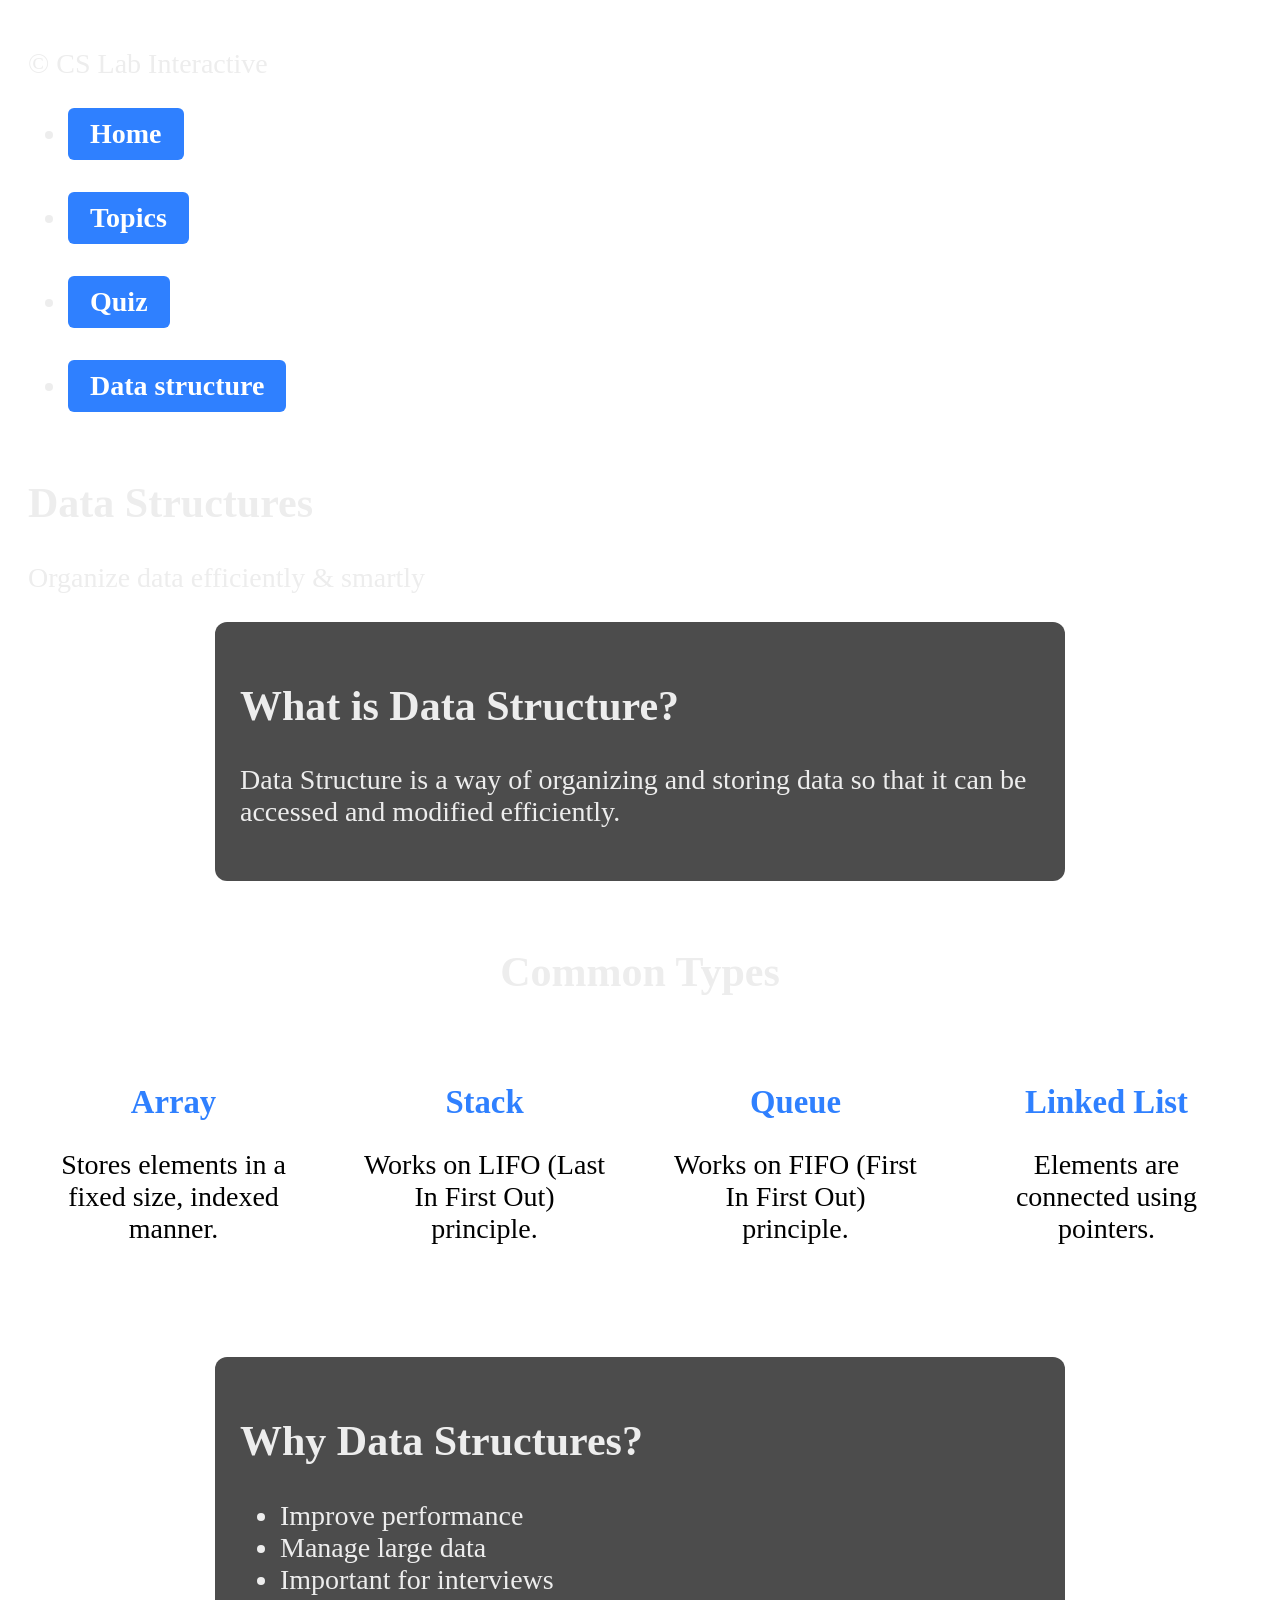
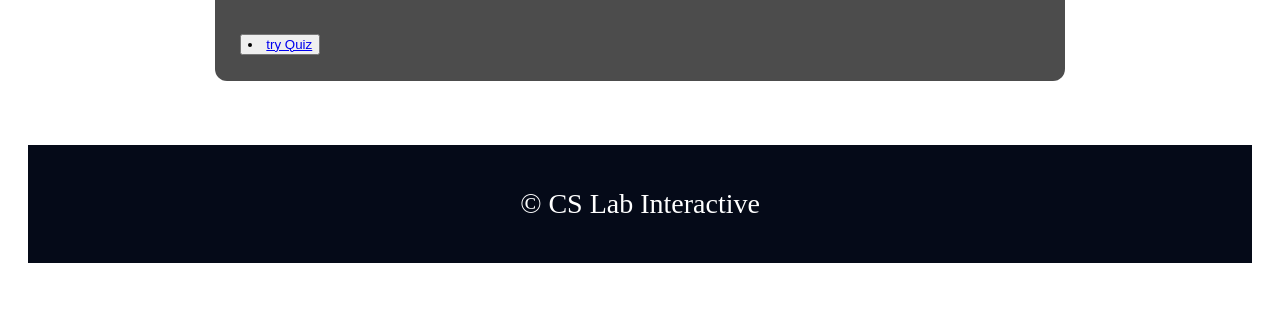
==== Data structure.html @ 9be8dea6 "Added project files" ====
<!DOCTYPE html>
<html lang="en">
<head>
<meta charset="UTF-8">
<meta name="viewport" content="width=device-width, initial-scale=1.0">
<title>Data Structures | CS Lab</title>
<style>
body{
  background-image: url("/helo/abstract-futuristic-circuit-board-illustration-high-computer-technology-dark-blue-color-background-hi-tech-digital-technology-concept-free-vector.jpg");
background-size: cover;
  background-position: center;
  background-repeat: no-repeat;
  padding: 40px 20px;
  color :#EDEDED;
  font-size:28px;
}

.n {
  display: inline-block;
  padding: 10px 22px;
  background: #2f80ff;
  color: white;
  text-decoration: none;
  border-radius: 6px;
  font-weight: bold;
  gap: 5px;
  
 
}
  .content-box {
  max-width: 800px;
  margin: auto;
  background: rgba(0,0,0,0.7);
  padding: 25px;
  border-radius: 12px;
}

.ds-cards {
  display: grid;
  grid-template-columns: repeat(auto-fit, minmax(180px, 1fr));
  gap: 20px;
  margin-top: 25px;
}

.ds-card {
  background: #ffffff;
  color: #000;
  padding: 20px;
  border-radius: 12px;
  text-align: center;
}

.ds-card h3 {
  color: #2f80ff;
  margin-bottom: 10px;
}

footer {
  text-align: center;
  padding: 15px;
  background: #050a18;
  color: white;
}
</style>
</head>
<body>

<!-- NAVBAR -->
<nav>
  <div class="logo"> © CS Lab Interactive</div>
  <ul>
    <li><a href="index.html"class="n">Home</a></li><br />
    <li><a href="Topics.html"class="n">Topics</a></li><br />
    <li><a href="Quiz.html"class="n">Quiz</a></li><br />
        <li><a href="Data structure.html" class="n">Data structure</a></li><br />
  </ul>
</nav>

<!-- HERO -->
<section class="hero section-bg">
  <h1>Data Structures</h1>
  <p>Organize data efficiently & smartly</p>
</section>

<!-- INTRO -->
<section class="section-bg">
  <div class="content-box">
    <h2>What is Data Structure?</h2>
    <p>
      Data Structure is a way of organizing and storing data so that it can be
      accessed and modified efficiently.
    </p>
  </div>
</section><br />

<!-- TYPES -->
<section class="section-bg">
  <h2 style="text-align:center;">Common Types</h2>

  <div class="ds-cards">
    <div class="ds-card">
      <h3>Array</h3>
      <p>Stores elements in a fixed size, indexed manner.</p>
    </div>

    <div class="ds-card">
      <h3>Stack</h3>
      <p>Works on LIFO (Last In First Out) principle.</p>
    </div>

    <div class="ds-card">
      <h3>Queue</h3>
      <p>Works on FIFO (First In First Out) principle.</p>
    </div>

    <div class="ds-card">
      <h3>Linked List</h3>
      <p>Elements are connected using pointers.</p>
    </div>
  </div>
</section><br /><br />

<!-- WHY IMPORTANT -->
<section class="section-bg">
  <div class="content-box">
    <h2>Why Data Structures?</h2>
    <ul>
      <li>Improve performance</li>
      <li>Manage large data</li>
      <li>Important for interviews</li>
    </ul>

    <button onclick=<ul>
    <li><a href="Quiz.html">try Quiz</a></li>
      
    </button>
  </div>
</section><br /><br />

<footer>
  <p>© CS Lab Interactive</p>
</footer>

</body>
</html>
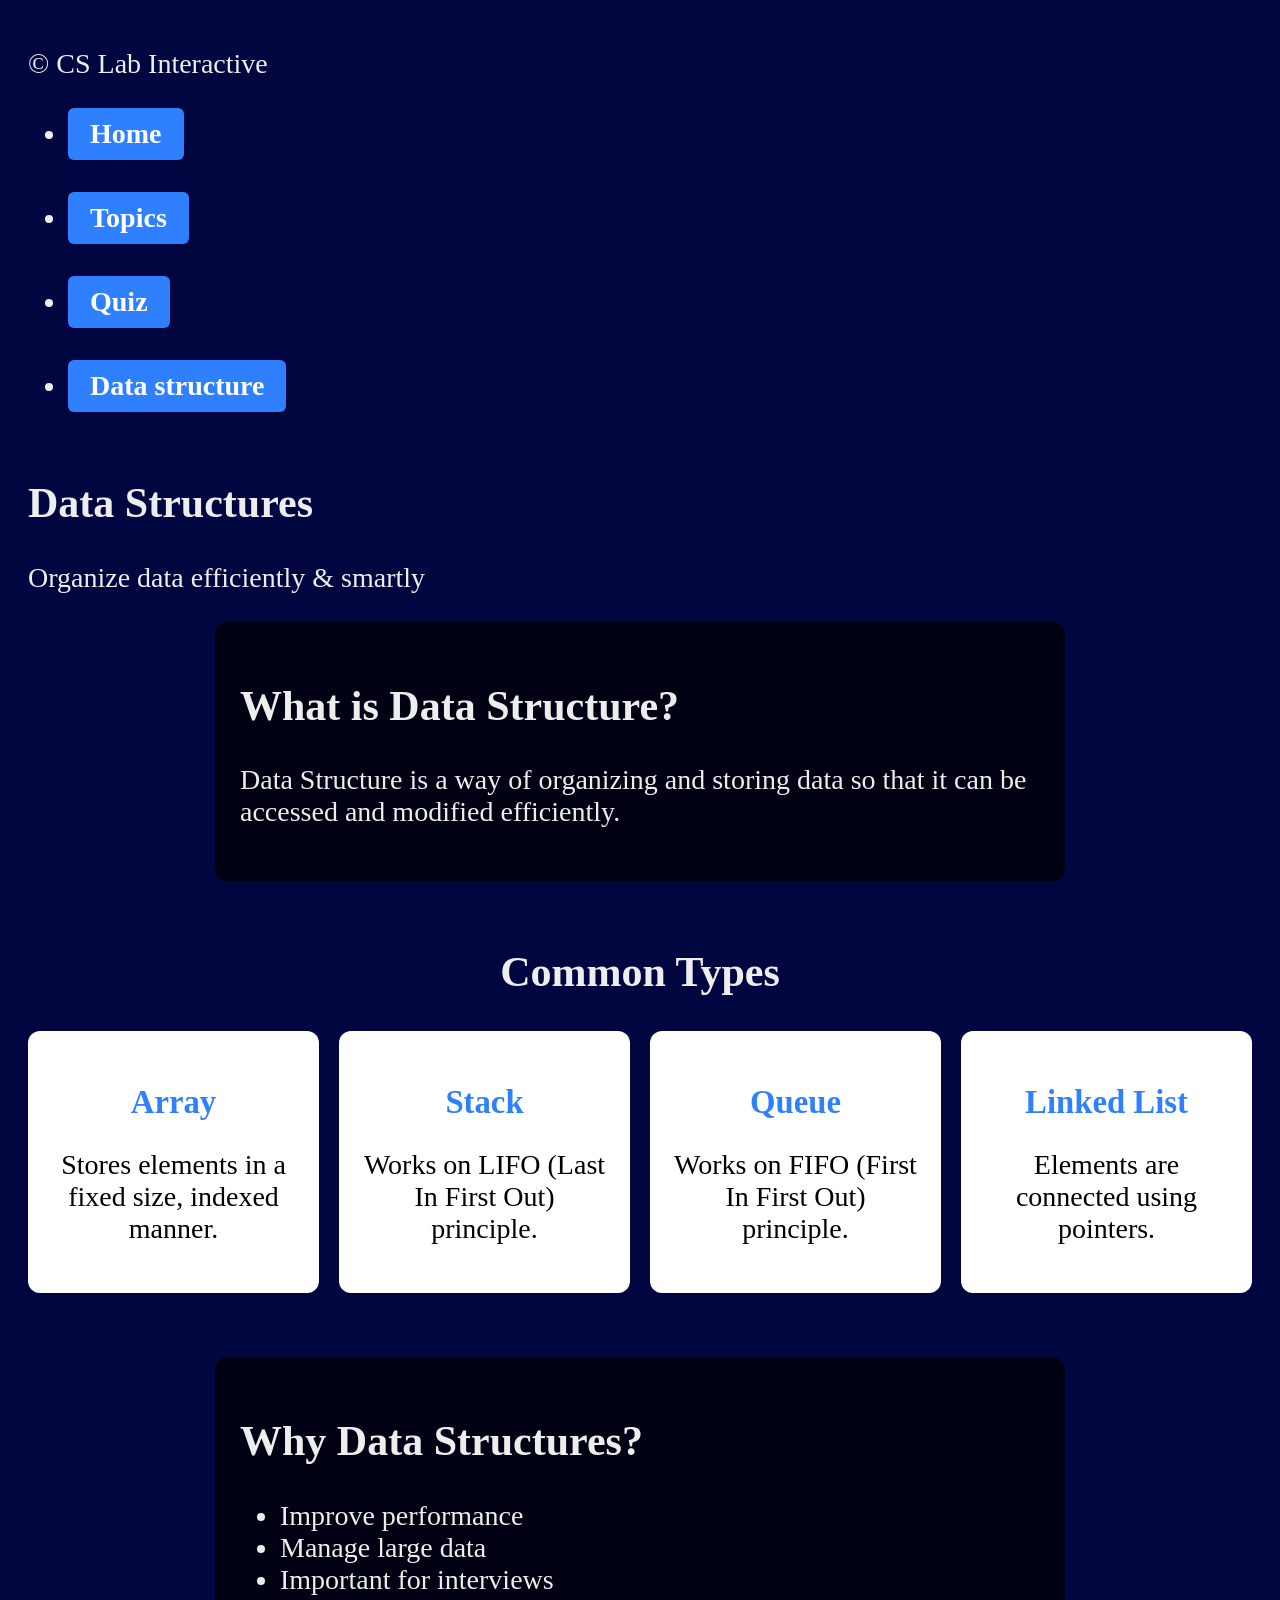
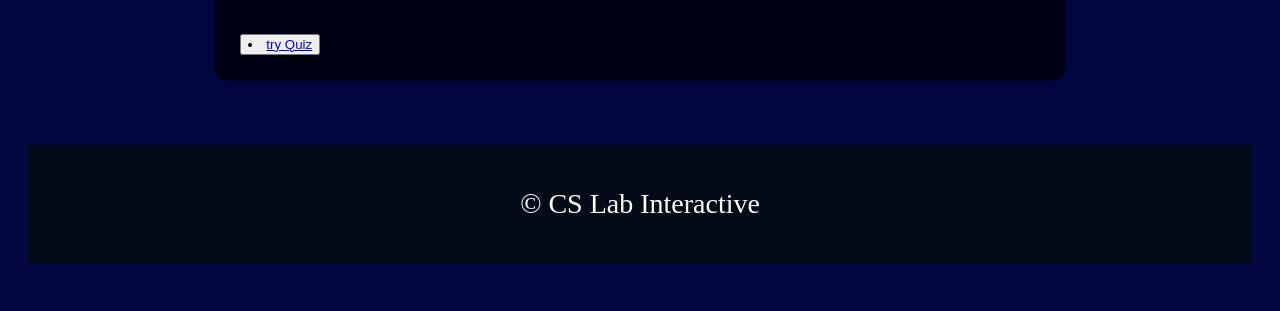
==== commit 3597cb69: "Add files via upload" ====
--- a/Data structure.html
+++ b/Data structure.html
@@ -6,7 +6,7 @@
 <title>Data Structures | CS Lab</title>
 <style>
 body{
-  background-image: url("/helo/abstract-futuristic-circuit-board-illustration-high-computer-technology-dark-blue-color-background-hi-tech-digital-technology-concept-free-vector.jpg");
+  background-color: #010640;
 background-size: cover;
   background-position: center;
   background-repeat: no-repeat;
@@ -69,7 +69,7 @@
 <nav>
   <div class="logo"> © CS Lab Interactive</div>
   <ul>
-    <li><a href="index.html"class="n">Home</a></li><br />
+    <li><a href="logo.html"class="n">Home</a></li><br />
     <li><a href="Topics.html"class="n">Topics</a></li><br />
     <li><a href="Quiz.html"class="n">Quiz</a></li><br />
         <li><a href="Data structure.html" class="n">Data structure</a></li><br />
